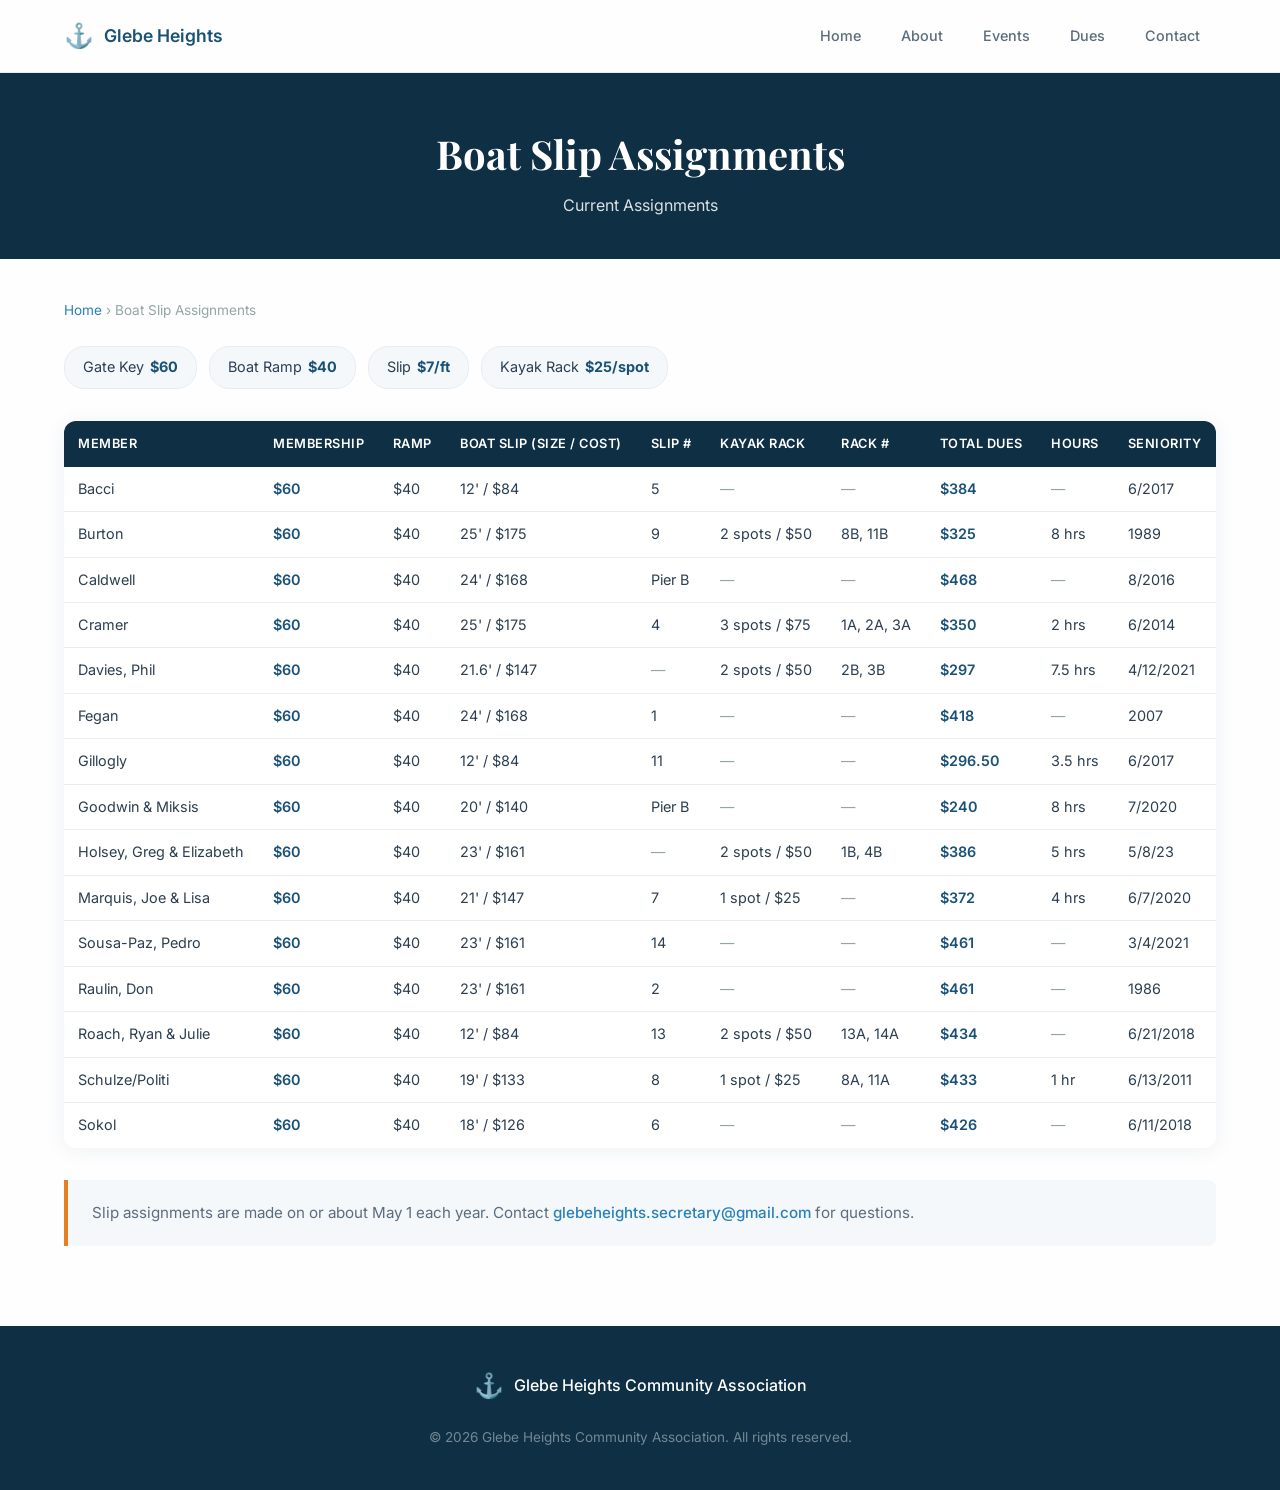
==== boatslips.html @ 1dc1dd08 "Add membership form, sign-in sheet, boat slips, work hours, and bylaws pages Co-authored-by: Cursor " ====
<!DOCTYPE html>
<html lang="en">
<head>
    <meta charset="UTF-8">
    <meta name="viewport" content="width=device-width, initial-scale=1.0">
    <title>Boat Slip Assignments | Glebe Heights Community Association</title>
    <link rel="preconnect" href="https://fonts.googleapis.com">
    <link rel="preconnect" href="https://fonts.gstatic.com" crossorigin>
    <link href="https://fonts.googleapis.com/css2?family=Playfair+Display:wght@600;700&family=Inter:wght@300;400;500;600&display=swap" rel="stylesheet">
    <link rel="stylesheet" href="styles.css">
    <style>
        body.boatslips-page {
            padding-top: 72px;
        }

        .page-hero {
            background: var(--primary-dark);
            color: white;
            text-align: center;
            padding: 48px 24px 40px;
        }

        .page-hero h1 {
            font-family: 'Playfair Display', serif;
            font-size: clamp(1.8rem, 4vw, 2.5rem);
            font-weight: 700;
            margin-bottom: 4px;
        }

        .page-hero p {
            font-size: 1rem;
            opacity: 0.85;
        }

        .breadcrumb {
            font-size: 0.85rem;
            color: var(--text-muted);
            margin-bottom: 24px;
        }

        .breadcrumb a {
            color: var(--primary-light);
            text-decoration: none;
        }

        .breadcrumb a:hover {
            color: var(--accent);
        }

        .page-body {
            max-width: 1200px;
            margin: 0 auto;
            padding: 40px 24px 80px;
        }

        .fee-reference {
            display: flex;
            flex-wrap: wrap;
            gap: 12px;
            margin-bottom: 32px;
        }

        .fee-badge {
            display: inline-flex;
            align-items: center;
            gap: 6px;
            background: var(--bg-alt);
            border: 1px solid var(--border);
            border-radius: 20px;
            padding: 8px 18px;
            font-size: 0.9rem;
            color: var(--text);
        }

        .fee-badge strong {
            color: var(--primary);
        }

        .table-wrapper {
            overflow-x: auto;
            -webkit-overflow-scrolling: touch;
            margin-bottom: 32px;
            border-radius: var(--radius);
            box-shadow: var(--shadow);
        }

        .slip-table {
            width: 100%;
            border-collapse: collapse;
            background: white;
            min-width: 900px;
        }

        .slip-table th {
            background: var(--primary-dark);
            color: white;
            font-weight: 600;
            font-size: 0.8rem;
            text-transform: uppercase;
            letter-spacing: 0.5px;
            padding: 12px 14px;
            text-align: left;
            white-space: nowrap;
            position: sticky;
            top: 0;
        }

        .slip-table td {
            padding: 10px 14px;
            border-bottom: 1px solid var(--border);
            color: var(--text);
            font-size: 0.9rem;
        }

        .slip-table tr:last-child td {
            border-bottom: none;
        }

        .slip-table tr:hover td {
            background: var(--bg-alt);
        }

        .slip-table td:nth-child(2),
        .slip-table td:nth-child(8) {
            font-weight: 600;
            color: var(--primary);
        }

        .slip-table td.text-muted {
            color: var(--text-muted);
        }

        .contact-note {
            background: var(--bg-alt);
            border-left: 4px solid var(--accent);
            border-radius: 0 var(--radius-sm) var(--radius-sm) 0;
            padding: 20px 24px;
            margin-top: 24px;
            color: var(--text-light);
            font-size: 0.95rem;
        }

        .contact-note a {
            color: var(--primary-light);
            text-decoration: none;
            font-weight: 500;
        }

        .contact-note a:hover {
            color: var(--accent);
        }

        @media (max-width: 768px) {
            .page-body {
                padding: 24px 16px 60px;
            }

            .fee-reference {
                flex-direction: column;
            }
        }

        @media print {
            body.boatslips-page {
                padding-top: 0;
            }

            .header, .footer, .breadcrumb {
                display: none !important;
            }

            .page-hero {
                background: none !important;
                color: var(--text) !important;
                padding: 10px 0;
            }

            .page-hero h1 {
                font-size: 1.6rem;
                color: var(--primary-dark);
            }

            .page-body {
                padding: 0;
            }

            .table-wrapper {
                box-shadow: none;
                overflow: visible;
            }

            .slip-table {
                min-width: auto;
                font-size: 0.75rem;
            }

            .slip-table th {
                background: var(--primary-dark) !important;
                color: white !important;
                -webkit-print-color-adjust: exact;
                print-color-adjust: exact;
                padding: 6px 8px;
                font-size: 0.7rem;
            }

            .slip-table td {
                padding: 5px 8px;
                font-size: 0.75rem;
            }
        }
    </style>
</head>
<body class="boatslips-page">
    <header class="header" id="header">
        <div class="container header-inner">
            <a href="index.html" class="logo">
                <span class="logo-icon">⚓</span>
                <span class="logo-text">Glebe Heights</span>
            </a>
            <nav class="nav" id="nav">
                <a href="index.html" class="nav-link">Home</a>
                <a href="index.html#about" class="nav-link">About</a>
                <a href="index.html#events" class="nav-link">Events</a>
                <a href="index.html#dues" class="nav-link">Dues</a>
                <a href="index.html#contact" class="nav-link">Contact</a>
            </nav>
            <button class="mobile-toggle" id="mobile-toggle" aria-label="Toggle navigation">
                <span></span>
                <span></span>
                <span></span>
            </button>
        </div>
    </header>

    <section class="page-hero">
        <h1>Boat Slip Assignments</h1>
        <p>Current Assignments</p>
    </section>

    <div class="page-body">
        <p class="breadcrumb"><a href="index.html">Home</a> &rsaquo; Boat Slip Assignments</p>

        <div class="fee-reference">
            <span class="fee-badge">Gate Key <strong>$60</strong></span>
            <span class="fee-badge">Boat Ramp <strong>$40</strong></span>
            <span class="fee-badge">Slip <strong>$7/ft</strong></span>
            <span class="fee-badge">Kayak Rack <strong>$25/spot</strong></span>
        </div>

        <div class="table-wrapper">
            <table class="slip-table">
                <thead>
                    <tr>
                        <th>Member</th>
                        <th>Membership</th>
                        <th>Ramp</th>
                        <th>Boat Slip (Size / Cost)</th>
                        <th>Slip #</th>
                        <th>Kayak Rack</th>
                        <th>Rack #</th>
                        <th>Total Dues</th>
                        <th>Hours</th>
                        <th>Seniority</th>
                    </tr>
                </thead>
                <tbody>
                    <tr>
                        <td>Bacci</td>
                        <td>$60</td>
                        <td>$40</td>
                        <td>12' / $84</td>
                        <td>5</td>
                        <td class="text-muted">&mdash;</td>
                        <td class="text-muted">&mdash;</td>
                        <td>$384</td>
                        <td class="text-muted">&mdash;</td>
                        <td>6/2017</td>
                    </tr>
                    <tr>
                        <td>Burton</td>
                        <td>$60</td>
                        <td>$40</td>
                        <td>25' / $175</td>
                        <td>9</td>
                        <td>2 spots / $50</td>
                        <td>8B, 11B</td>
                        <td>$325</td>
                        <td>8 hrs</td>
                        <td>1989</td>
                    </tr>
                    <tr>
                        <td>Caldwell</td>
                        <td>$60</td>
                        <td>$40</td>
                        <td>24' / $168</td>
                        <td>Pier B</td>
                        <td class="text-muted">&mdash;</td>
                        <td class="text-muted">&mdash;</td>
                        <td>$468</td>
                        <td class="text-muted">&mdash;</td>
                        <td>8/2016</td>
                    </tr>
                    <tr>
                        <td>Cramer</td>
                        <td>$60</td>
                        <td>$40</td>
                        <td>25' / $175</td>
                        <td>4</td>
                        <td>3 spots / $75</td>
                        <td>1A, 2A, 3A</td>
                        <td>$350</td>
                        <td>2 hrs</td>
                        <td>6/2014</td>
                    </tr>
                    <tr>
                        <td>Davies, Phil</td>
                        <td>$60</td>
                        <td>$40</td>
                        <td>21.6' / $147</td>
                        <td class="text-muted">&mdash;</td>
                        <td>2 spots / $50</td>
                        <td>2B, 3B</td>
                        <td>$297</td>
                        <td>7.5 hrs</td>
                        <td>4/12/2021</td>
                    </tr>
                    <tr>
                        <td>Fegan</td>
                        <td>$60</td>
                        <td>$40</td>
                        <td>24' / $168</td>
                        <td>1</td>
                        <td class="text-muted">&mdash;</td>
                        <td class="text-muted">&mdash;</td>
                        <td>$418</td>
                        <td class="text-muted">&mdash;</td>
                        <td>2007</td>
                    </tr>
                    <tr>
                        <td>Gillogly</td>
                        <td>$60</td>
                        <td>$40</td>
                        <td>12' / $84</td>
                        <td>11</td>
                        <td class="text-muted">&mdash;</td>
                        <td class="text-muted">&mdash;</td>
                        <td>$296.50</td>
                        <td>3.5 hrs</td>
                        <td>6/2017</td>
                    </tr>
                    <tr>
                        <td>Goodwin &amp; Miksis</td>
                        <td>$60</td>
                        <td>$40</td>
                        <td>20' / $140</td>
                        <td>Pier B</td>
                        <td class="text-muted">&mdash;</td>
                        <td class="text-muted">&mdash;</td>
                        <td>$240</td>
                        <td>8 hrs</td>
                        <td>7/2020</td>
                    </tr>
                    <tr>
                        <td>Holsey, Greg &amp; Elizabeth</td>
                        <td>$60</td>
                        <td>$40</td>
                        <td>23' / $161</td>
                        <td class="text-muted">&mdash;</td>
                        <td>2 spots / $50</td>
                        <td>1B, 4B</td>
                        <td>$386</td>
                        <td>5 hrs</td>
                        <td>5/8/23</td>
                    </tr>
                    <tr>
                        <td>Marquis, Joe &amp; Lisa</td>
                        <td>$60</td>
                        <td>$40</td>
                        <td>21' / $147</td>
                        <td>7</td>
                        <td>1 spot / $25</td>
                        <td class="text-muted">&mdash;</td>
                        <td>$372</td>
                        <td>4 hrs</td>
                        <td>6/7/2020</td>
                    </tr>
                    <tr>
                        <td>Sousa-Paz, Pedro</td>
                        <td>$60</td>
                        <td>$40</td>
                        <td>23' / $161</td>
                        <td>14</td>
                        <td class="text-muted">&mdash;</td>
                        <td class="text-muted">&mdash;</td>
                        <td>$461</td>
                        <td class="text-muted">&mdash;</td>
                        <td>3/4/2021</td>
                    </tr>
                    <tr>
                        <td>Raulin, Don</td>
                        <td>$60</td>
                        <td>$40</td>
                        <td>23' / $161</td>
                        <td>2</td>
                        <td class="text-muted">&mdash;</td>
                        <td class="text-muted">&mdash;</td>
                        <td>$461</td>
                        <td class="text-muted">&mdash;</td>
                        <td>1986</td>
                    </tr>
                    <tr>
                        <td>Roach, Ryan &amp; Julie</td>
                        <td>$60</td>
                        <td>$40</td>
                        <td>12' / $84</td>
                        <td>13</td>
                        <td>2 spots / $50</td>
                        <td>13A, 14A</td>
                        <td>$434</td>
                        <td class="text-muted">&mdash;</td>
                        <td>6/21/2018</td>
                    </tr>
                    <tr>
                        <td>Schulze/Politi</td>
                        <td>$60</td>
                        <td>$40</td>
                        <td>19' / $133</td>
                        <td>8</td>
                        <td>1 spot / $25</td>
                        <td>8A, 11A</td>
                        <td>$433</td>
                        <td>1 hr</td>
                        <td>6/13/2011</td>
                    </tr>
                    <tr>
                        <td>Sokol</td>
                        <td>$60</td>
                        <td>$40</td>
                        <td>18' / $126</td>
                        <td>6</td>
                        <td class="text-muted">&mdash;</td>
                        <td class="text-muted">&mdash;</td>
                        <td>$426</td>
                        <td class="text-muted">&mdash;</td>
                        <td>6/11/2018</td>
                    </tr>
                </tbody>
            </table>
        </div>

        <div class="contact-note">
            Slip assignments are made on or about May 1 each year. Contact <a href="mailto:glebeheights.secretary@gmail.com">glebeheights.secretary@gmail.com</a> for questions.
        </div>
    </div>

    <footer class="footer">
        <div class="container footer-inner">
            <div class="footer-brand">
                <span class="logo-icon">⚓</span>
                <span>Glebe Heights Community Association</span>
            </div>
            <p class="footer-copy">&copy; 2026 Glebe Heights Community Association. All rights reserved.</p>
        </div>
    </footer>

    <script>
        const toggle = document.getElementById('mobile-toggle');
        const nav = document.getElementById('nav');
        if (toggle && nav) {
            toggle.addEventListener('click', () => {
                toggle.classList.toggle('active');
                nav.classList.toggle('active');
            });
        }
    </script>
</body>
</html>
---- styles.css ----
:root {
    --primary: #1a5276;
    --primary-light: #2980b9;
    --primary-dark: #0e2f44;
    --accent: #e67e22;
    --accent-light: #f39c12;
    --bg: #fefefe;
    --bg-alt: #f4f8fb;
    --bg-dark: #0e2f44;
    --text: #2c3e50;
    --text-light: #5d6d7e;
    --text-muted: #95a5a6;
    --border: #e8edf2;
    --shadow: 0 2px 20px rgba(26, 82, 118, 0.08);
    --shadow-lg: 0 8px 40px rgba(26, 82, 118, 0.12);
    --radius: 12px;
    --radius-sm: 8px;
    --transition: 0.3s cubic-bezier(0.4, 0, 0.2, 1);
}

*, *::before, *::after {
    margin: 0;
    padding: 0;
    box-sizing: border-box;
}

html {
    scroll-behavior: smooth;
    scroll-padding-top: 80px;
}

body {
    font-family: 'Inter', -apple-system, BlinkMacSystemFont, sans-serif;
    color: var(--text);
    background: var(--bg);
    line-height: 1.7;
    -webkit-font-smoothing: antialiased;
}

.container {
    max-width: 1200px;
    margin: 0 auto;
    padding: 0 24px;
}

/* Header */
.header {
    position: fixed;
    top: 0;
    left: 0;
    right: 0;
    z-index: 1000;
    background: rgba(254, 254, 254, 0.95);
    backdrop-filter: blur(10px);
    border-bottom: 1px solid var(--border);
    transition: var(--transition);
}

.header.scrolled {
    box-shadow: var(--shadow);
}

.header-inner {
    display: flex;
    align-items: center;
    justify-content: space-between;
    height: 72px;
}

.logo {
    display: flex;
    align-items: center;
    gap: 10px;
    text-decoration: none;
    color: var(--primary);
    font-weight: 600;
    font-size: 1.1rem;
}

.logo-icon {
    font-size: 1.5rem;
}

.nav {
    display: flex;
    gap: 8px;
}

.nav-link {
    text-decoration: none;
    color: var(--text-light);
    font-size: 0.9rem;
    font-weight: 500;
    padding: 8px 16px;
    border-radius: var(--radius-sm);
    transition: var(--transition);
}

.nav-link:hover {
    color: var(--primary);
    background: var(--bg-alt);
}

.nav-divider {
    width: 1px;
    height: 20px;
    background: var(--border);
    margin: 0 4px;
}

.mobile-toggle {
    display: none;
    flex-direction: column;
    gap: 5px;
    background: none;
    border: none;
    cursor: pointer;
    padding: 8px;
}

.mobile-toggle span {
    width: 24px;
    height: 2px;
    background: var(--text);
    border-radius: 2px;
    transition: var(--transition);
}

/* Hero */
.hero {
    position: relative;
    height: 100vh;
    max-height: 900px;
    display: flex;
    align-items: center;
    justify-content: center;
    background: var(--primary-dark);
    overflow: hidden;
}

.hero-bg {
    position: absolute;
    inset: 0;
    overflow: hidden;
}

.hero-bg img {
    width: 100%;
    height: 100%;
    object-fit: cover;
    display: block;
}

.hero-overlay {
    position: absolute;
    inset: 0;
    background: rgba(14, 47, 68, 0.65);
}

.hero-content {
    position: relative;
    text-align: center;
    color: white;
    padding: 120px 24px 80px;
}

.hero-title {
    font-family: 'Playfair Display', serif;
    font-size: clamp(2.5rem, 6vw, 4.5rem);
    font-weight: 700;
    line-height: 1.15;
    margin-bottom: 20px;
    text-shadow: 0 2px 20px rgba(0, 0, 0, 0.2);
}

.hero-subtitle {
    font-size: clamp(1.1rem, 2.5vw, 1.4rem);
    font-weight: 300;
    opacity: 0.9;
    margin-bottom: 40px;
    letter-spacing: 0.5px;
}

.hero-cta {
    display: flex;
    gap: 16px;
    justify-content: center;
    flex-wrap: wrap;
}

.hero-wave {
    position: absolute;
    bottom: -1px;
    left: 0;
    right: 0;
    line-height: 0;
}

.hero-wave svg {
    width: 100%;
    height: 80px;
}

/* Buttons */
.btn {
    display: inline-flex;
    align-items: center;
    gap: 8px;
    padding: 14px 28px;
    border-radius: var(--radius);
    text-decoration: none;
    font-weight: 500;
    font-size: 0.95rem;
    transition: var(--transition);
    border: 2px solid transparent;
}

.btn-primary {
    background: var(--accent);
    color: white;
    border-color: var(--accent);
}

.btn-primary:hover {
    background: var(--accent-light);
    border-color: var(--accent-light);
    transform: translateY(-2px);
    box-shadow: 0 4px 20px rgba(230, 126, 34, 0.3);
}

.btn-secondary {
    background: transparent;
    color: white;
    border-color: rgba(255, 255, 255, 0.5);
}

.btn-secondary:hover {
    background: rgba(255, 255, 255, 0.1);
    border-color: white;
    transform: translateY(-2px);
}

.btn-outline {
    background: transparent;
    color: var(--primary);
    border-color: var(--primary);
}

.btn-outline:hover {
    background: var(--primary);
    color: white;
    transform: translateY(-2px);
}

.btn-facebook {
    background: #1877f2;
    color: white;
    border-color: #1877f2;
}

.btn-facebook:hover {
    background: #166fe5;
    transform: translateY(-2px);
    box-shadow: 0 4px 20px rgba(24, 119, 242, 0.3);
}

/* Sections */
.section {
    padding: 100px 0;
}

.section:nth-child(even) {
    background: var(--bg-alt);
}

.section-title {
    font-family: 'Playfair Display', serif;
    font-size: clamp(2rem, 4vw, 2.8rem);
    font-weight: 700;
    color: var(--primary-dark);
    text-align: center;
    margin-bottom: 12px;
}

.section-subtitle {
    text-align: center;
    color: var(--text-light);
    font-size: 1.1rem;
    max-width: 600px;
    margin: 0 auto 60px;
}

/* About */
.about-grid {
    display: grid;
    grid-template-columns: 1fr 1fr;
    gap: 60px;
    align-items: start;
}

.about-text .lead {
    font-size: 1.2rem;
    font-weight: 500;
    color: var(--primary);
    margin-bottom: 20px;
    line-height: 1.6;
}

.about-text p {
    margin-bottom: 16px;
    color: var(--text-light);
}

.about-highlights {
    display: grid;
    grid-template-columns: 1fr 1fr;
    gap: 20px;
}

.highlight-card {
    background: white;
    padding: 24px;
    border-radius: var(--radius);
    box-shadow: var(--shadow);
    text-align: center;
    transition: var(--transition);
}

.highlight-card:hover {
    transform: translateY(-4px);
    box-shadow: var(--shadow-lg);
}

.highlight-icon {
    font-size: 2rem;
    display: block;
    margin-bottom: 12px;
}

.highlight-card h3 {
    font-size: 0.95rem;
    font-weight: 600;
    color: var(--primary);
    margin-bottom: 4px;
}

.highlight-card p {
    font-size: 0.85rem;
    color: var(--text-muted);
}

/* Amenities */
.amenities-grid {
    display: grid;
    grid-template-columns: repeat(auto-fit, minmax(260px, 1fr));
    gap: 30px;
}

.amenity-card {
    background: white;
    padding: 36px 28px;
    border-radius: var(--radius);
    box-shadow: var(--shadow);
    transition: var(--transition);
    border: 1px solid var(--border);
}

.amenity-card:hover {
    transform: translateY(-4px);
    box-shadow: var(--shadow-lg);
    border-color: var(--primary-light);
}

.amenity-icon {
    font-size: 2.5rem;
    margin-bottom: 16px;
}

.amenity-card h3 {
    font-size: 1.2rem;
    font-weight: 600;
    color: var(--primary);
    margin-bottom: 12px;
}

.amenity-card p {
    color: var(--text-light);
    font-size: 0.95rem;
    line-height: 1.7;
}

/* Events */
.events-grid {
    display: grid;
    grid-template-columns: repeat(auto-fit, minmax(300px, 1fr));
    gap: 30px;
    margin-bottom: 50px;
}

.event-card {
    background: white;
    padding: 32px;
    border-radius: var(--radius);
    box-shadow: var(--shadow);
    border-left: 4px solid var(--primary);
    transition: var(--transition);
}

.event-card:hover {
    transform: translateY(-2px);
    box-shadow: var(--shadow-lg);
}

.event-recurring { border-left-color: var(--primary); }
.event-seasonal { border-left-color: var(--accent); }
.event-special { border-left-color: #27ae60; }

.event-badge {
    display: inline-block;
    padding: 4px 12px;
    border-radius: 20px;
    font-size: 0.75rem;
    font-weight: 600;
    text-transform: uppercase;
    letter-spacing: 0.5px;
    margin-bottom: 12px;
}

.event-recurring .event-badge {
    background: rgba(26, 82, 118, 0.1);
    color: var(--primary);
}

.event-seasonal .event-badge {
    background: rgba(230, 126, 34, 0.1);
    color: var(--accent);
}

.event-special .event-badge {
    background: rgba(39, 174, 96, 0.1);
    color: #27ae60;
}

.event-card h3 {
    font-size: 1.3rem;
    font-weight: 600;
    color: var(--primary-dark);
    margin-bottom: 8px;
}

.event-date {
    font-weight: 600;
    color: var(--text);
    margin-bottom: 4px;
}

.event-location {
    color: var(--text-muted);
    font-size: 0.9rem;
    margin-bottom: 12px;
}

.event-card p:last-child {
    color: var(--text-light);
    font-size: 0.95rem;
}

.events-cta {
    text-align: center;
}

.events-cta p {
    color: var(--text-light);
    margin-bottom: 16px;
}

/* Reservations */
.reservations-content {
    display: grid;
    grid-template-columns: 1.2fr 1fr;
    gap: 50px;
    align-items: start;
}

.reservation-info h3,
.reservation-rules h3 {
    font-size: 1.3rem;
    font-weight: 600;
    color: var(--primary-dark);
    margin-bottom: 16px;
}

.reservation-info p {
    color: var(--text-light);
    margin-bottom: 20px;
}

.reservation-list {
    list-style: none;
    margin-bottom: 30px;
}

.reservation-list li {
    position: relative;
    padding-left: 28px;
    margin-bottom: 12px;
    color: var(--text-light);
}

.reservation-list li::before {
    content: '✓';
    position: absolute;
    left: 0;
    color: #27ae60;
    font-weight: 700;
}

.rules-card {
    background: white;
    padding: 28px;
    border-radius: var(--radius);
    box-shadow: var(--shadow);
    border: 1px solid var(--border);
}

.rules-card ul {
    list-style: none;
}

.rules-card li {
    position: relative;
    padding-left: 28px;
    margin-bottom: 14px;
    color: var(--text-light);
    font-size: 0.95rem;
}

.rules-card li::before {
    content: '•';
    position: absolute;
    left: 8px;
    color: var(--accent);
    font-weight: 700;
    font-size: 1.2rem;
}

/* Updates */
.updates-grid {
    display: grid;
    grid-template-columns: repeat(auto-fit, minmax(300px, 1fr));
    gap: 30px;
    margin-bottom: 50px;
}

.update-card {
    background: white;
    padding: 32px;
    border-radius: var(--radius);
    box-shadow: var(--shadow);
    border: 1px solid var(--border);
    transition: var(--transition);
}

.update-card:hover {
    box-shadow: var(--shadow-lg);
}

.update-date {
    font-size: 0.8rem;
    font-weight: 600;
    text-transform: uppercase;
    letter-spacing: 1px;
    color: var(--accent);
    margin-bottom: 10px;
}

.update-card h3 {
    font-size: 1.15rem;
    font-weight: 600;
    color: var(--primary-dark);
    margin-bottom: 12px;
}

.update-card p {
    color: var(--text-light);
    font-size: 0.95rem;
}

.updates-cta {
    text-align: center;
}

.updates-cta p {
    color: var(--text-light);
    margin-bottom: 16px;
}

/* Contact */
.contact-grid {
    display: grid;
    grid-template-columns: repeat(auto-fit, minmax(240px, 1fr));
    gap: 24px;
}

.contact-card {
    background: white;
    padding: 32px;
    border-radius: var(--radius);
    box-shadow: var(--shadow);
    text-align: center;
    transition: var(--transition);
    border: 1px solid var(--border);
}

.contact-card:hover {
    transform: translateY(-2px);
    box-shadow: var(--shadow-lg);
}

.contact-card h3 {
    font-size: 1.1rem;
    margin-bottom: 12px;
    color: var(--primary-dark);
}

.contact-card p {
    color: var(--text-light);
}

.contact-card a {
    color: var(--primary-light);
    text-decoration: none;
    font-weight: 500;
    word-break: break-all;
}

.contact-card a:hover {
    color: var(--accent);
}

/* Footer */
.footer {
    background: var(--bg-dark);
    color: rgba(255, 255, 255, 0.7);
    padding: 40px 0;
}

.footer-inner {
    display: flex;
    flex-direction: column;
    align-items: center;
    gap: 20px;
    text-align: center;
}

.footer-brand {
    display: flex;
    align-items: center;
    gap: 10px;
    color: white;
    font-weight: 500;
}

.footer-links a {
    color: rgba(255, 255, 255, 0.7);
    transition: var(--transition);
}

.footer-links a:hover {
    color: white;
}

.footer-copy {
    font-size: 0.85rem;
    opacity: 0.6;
}

/* Reservation Calendar */
.calendar-container {
    max-width: 700px;
    margin: 0 auto 50px;
    background: white;
    border-radius: var(--radius);
    box-shadow: var(--shadow-lg);
    padding: 30px;
    border: 1px solid var(--border);
}

.calendar-header {
    display: flex;
    align-items: center;
    justify-content: space-between;
    margin-bottom: 24px;
}

.calendar-month {
    font-family: 'Playfair Display', serif;
    font-size: 1.4rem;
    font-weight: 600;
    color: var(--primary-dark);
}

.calendar-nav {
    background: var(--bg-alt);
    border: 1px solid var(--border);
    border-radius: var(--radius-sm);
    width: 40px;
    height: 40px;
    display: flex;
    align-items: center;
    justify-content: center;
    cursor: pointer;
    font-size: 1.2rem;
    color: var(--primary);
    transition: var(--transition);
}

.calendar-nav:hover {
    background: var(--primary);
    color: white;
    border-color: var(--primary);
}

.calendar-grid {
    display: grid;
    grid-template-columns: repeat(7, 1fr);
    gap: 2px;
    margin-bottom: 2px;
}

.cal-day-header {
    text-align: center;
    font-size: 0.75rem;
    font-weight: 600;
    text-transform: uppercase;
    letter-spacing: 0.5px;
    color: var(--text-muted);
    padding: 8px 0;
}

#cal-days {
    display: grid;
    grid-template-columns: repeat(7, 1fr);
    gap: 4px;
}

.cal-day {
    aspect-ratio: 1;
    display: flex;
    flex-direction: column;
    align-items: center;
    justify-content: center;
    border-radius: var(--radius-sm);
    font-size: 0.9rem;
    position: relative;
    padding: 4px;
}

.cal-empty {
    background: none;
}

.cal-day-num {
    font-weight: 500;
    color: var(--text);
}

.cal-today {
    background: var(--bg-alt);
    border: 2px solid var(--primary-light);
}

.cal-today .cal-day-num {
    font-weight: 700;
    color: var(--primary);
}

.cal-reserved {
    background: var(--accent);
    border-radius: var(--radius-sm);
}

.cal-reserved .cal-day-num {
    color: white;
    font-weight: 700;
}

.cal-reservation-name {
    font-size: 0.55rem;
    color: white;
    text-align: center;
    line-height: 1.2;
    max-width: 100%;
    overflow: hidden;
    text-overflow: ellipsis;
    white-space: nowrap;
}

@media (max-width: 480px) {
    .calendar-container {
        padding: 16px;
    }

    .cal-day {
        aspect-ratio: auto;
        min-height: 44px;
    }

    .cal-reservation-name {
        font-size: 0.5rem;
    }
}

/* Photo Collage Grid */
.collage-grid {
    display: grid;
    grid-template-columns: repeat(4, 1fr);
    grid-auto-rows: 220px;
    gap: 8px;
}

.collage-grid-img {
    width: 100%;
    height: 100%;
    object-fit: cover;
    display: block;
    border-radius: var(--radius-sm);
    transition: var(--transition);
    cursor: pointer;
}

.collage-grid-img:hover {
    transform: scale(1.03);
    box-shadow: var(--shadow-lg);
    z-index: 1;
    position: relative;
}

.collage-grid-img:nth-child(1) { grid-column: span 2; }
.collage-grid-img:nth-child(10) { grid-column: span 2; }
.collage-grid-img:nth-child(11) { grid-column: span 2; }

/* Dues */
.dues-content {
    display: grid;
    grid-template-columns: 1.3fr 1fr;
    gap: 50px;
    align-items: center;
}

.dues-info h3 {
    font-size: 1.3rem;
    font-weight: 600;
    color: var(--primary-dark);
    margin-bottom: 16px;
}

.dues-info p {
    color: var(--text-light);
    margin-bottom: 16px;
    line-height: 1.7;
}

.dues-email {
    background: var(--bg-alt);
    border: 1px solid var(--border);
    border-radius: var(--radius-sm);
    padding: 16px 20px;
    margin: 20px 0;
    font-size: 1rem;
}

.dues-email strong {
    color: var(--text);
    display: block;
    margin-bottom: 4px;
    font-size: 0.85rem;
    text-transform: uppercase;
    letter-spacing: 0.5px;
}

.dues-email a {
    color: var(--primary-light);
    text-decoration: none;
    font-weight: 500;
    font-size: 1.05rem;
    word-break: break-all;
}

.dues-email a:hover {
    color: var(--accent);
}

.dues-note {
    font-size: 0.9rem;
    color: var(--text-muted);
    font-style: italic;
}

.dues-qr {
    display: flex;
    justify-content: center;
}

.qr-card {
    background: white;
    border-radius: var(--radius);
    box-shadow: var(--shadow-lg);
    padding: 30px;
    text-align: center;
    border: 1px solid var(--border);
    max-width: 320px;
}

.qr-label {
    font-weight: 600;
    color: var(--primary);
    margin-bottom: 16px;
    font-size: 1rem;
}

.qr-image {
    width: 100%;
    max-width: 260px;
    border-radius: var(--radius-sm);
    margin-bottom: 12px;
}

.qr-name {
    font-weight: 500;
    color: var(--text-light);
    font-size: 0.9rem;
}

/* Responsive */
@media (max-width: 968px) {
    .about-grid {
        grid-template-columns: 1fr;
        gap: 40px;
    }

    .reservations-content {
        grid-template-columns: 1fr;
    }

    .dues-content {
        grid-template-columns: 1fr;
        gap: 40px;
    }

    .collage-grid {
        grid-template-columns: repeat(3, 1fr);
        grid-auto-rows: 200px;
    }

    .collage-grid-img:nth-child(1) { grid-column: span 2; }
    .collage-grid-img:nth-child(10) { grid-column: span 1; }
    .collage-grid-img:nth-child(11) { grid-column: span 2; }
}

@media (max-width: 768px) {
    .nav {
        position: fixed;
        top: 72px;
        left: 0;
        right: 0;
        background: white;
        flex-direction: column;
        padding: 20px;
        box-shadow: var(--shadow-lg);
        transform: translateY(-100%);
        opacity: 0;
        pointer-events: none;
        transition: var(--transition);
    }

    .nav.active {
        transform: translateY(0);
        opacity: 1;
        pointer-events: all;
    }

    .nav-link {
        padding: 12px 16px;
        font-size: 1rem;
    }

    .mobile-toggle {
        display: flex;
    }

    .mobile-toggle.active span:nth-child(1) {
        transform: rotate(45deg) translate(5px, 5px);
    }

    .mobile-toggle.active span:nth-child(2) {
        opacity: 0;
    }

    .mobile-toggle.active span:nth-child(3) {
        transform: rotate(-45deg) translate(5px, -5px);
    }

    .hero-content {
        padding: 100px 24px 60px;
    }

    .section {
        padding: 70px 0;
    }

    .about-highlights {
        grid-template-columns: 1fr 1fr;
    }

    .events-grid {
        grid-template-columns: 1fr;
    }
}

@media (max-width: 480px) {
    .about-highlights {
        grid-template-columns: 1fr;
    }

    .hero-cta {
        flex-direction: column;
        align-items: center;
    }

    .collage-grid {
        grid-template-columns: repeat(2, 1fr);
        grid-auto-rows: 180px;
    }

    .collage-grid-img:nth-child(1) { grid-column: span 2; }
    .collage-grid-img:nth-child(10) { grid-column: span 2; }
    .collage-grid-img:nth-child(11) { grid-column: span 2; }
}
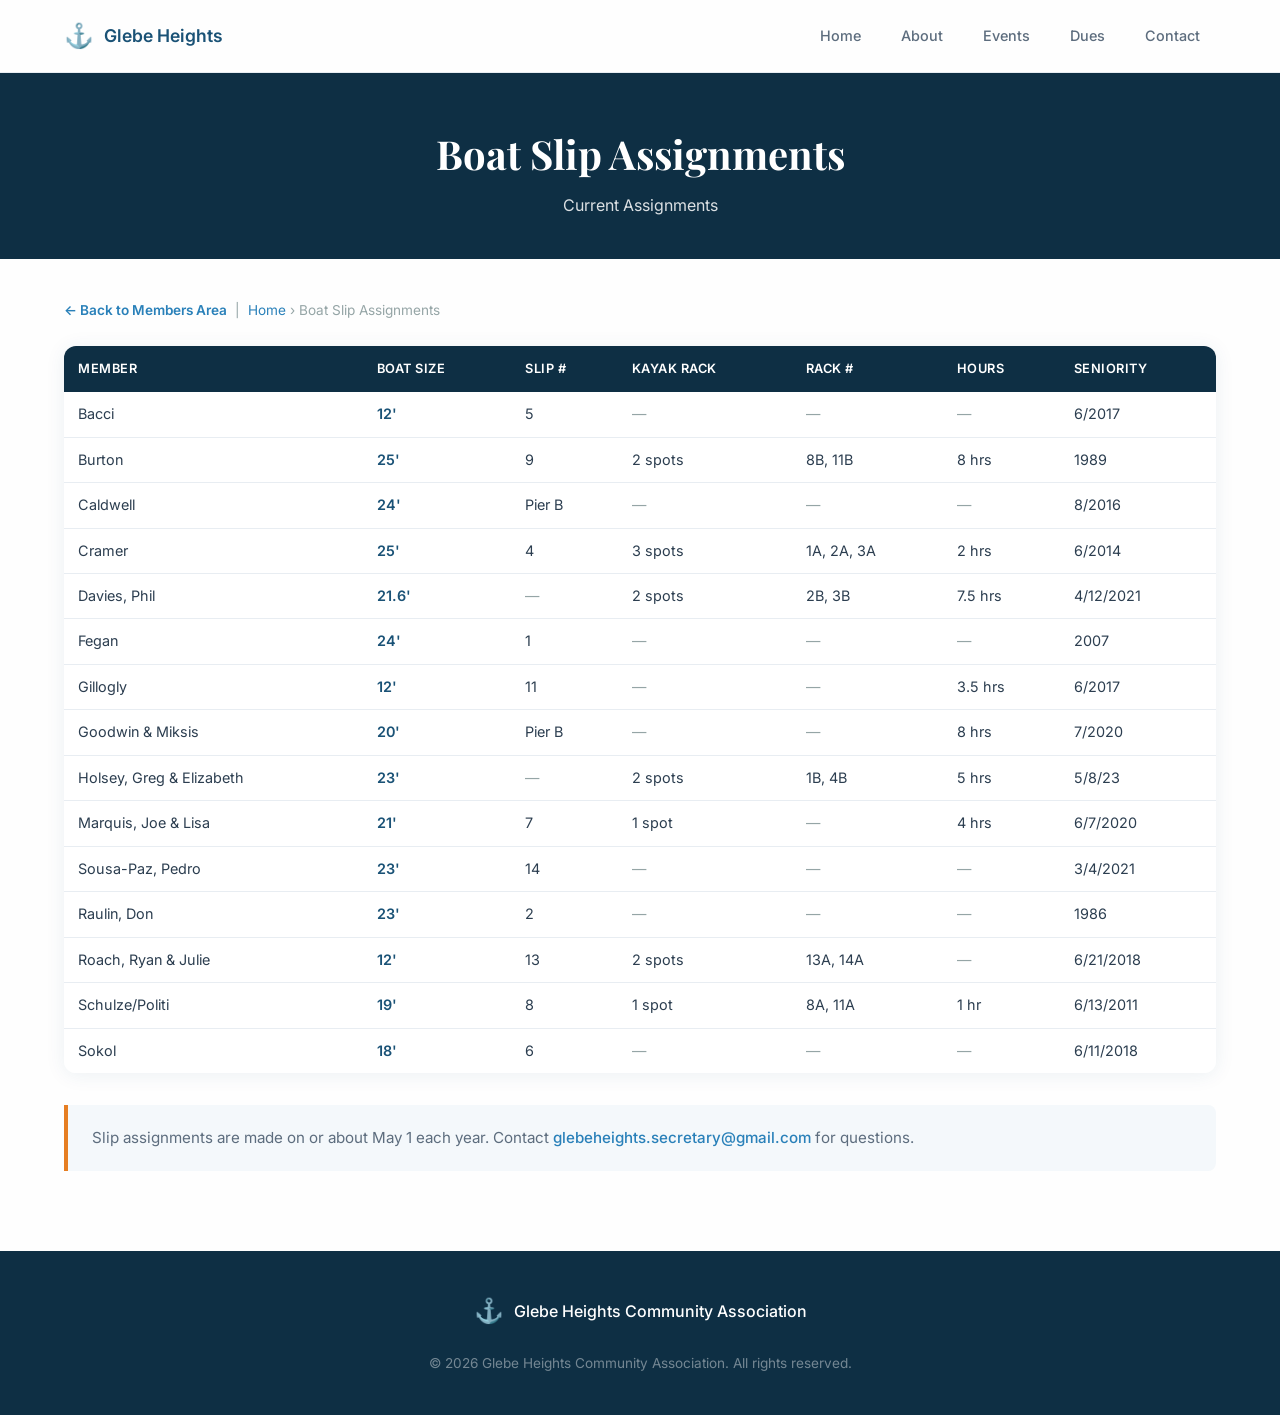
==== commit 47b30b1c: "Add admin mode, interactive features, and navigation to members pages - Admin editing mode for secre" ====
--- a/boatslips.html
+++ b/boatslips.html
@@ -88,7 +88,7 @@
             width: 100%;
             border-collapse: collapse;
             background: white;
-            min-width: 900px;
+            min-width: 600px;
         }
 
         .slip-table th {
@@ -120,10 +120,21 @@
             background: var(--bg-alt);
         }
 
-        .slip-table td:nth-child(2),
-        .slip-table td:nth-child(8) {
+        .slip-table td:nth-child(2) {
             font-weight: 600;
             color: var(--primary);
+        }
+
+        .back-members {
+            display: inline-flex;
+            align-items: center;
+            gap: 4px;
+            font-weight: 600;
+            color: var(--primary);
+        }
+
+        .back-members:hover {
+            color: var(--accent);
         }
 
         .slip-table td.text-muted {
@@ -238,27 +249,17 @@
     </section>
 
     <div class="page-body">
-        <p class="breadcrumb"><a href="index.html">Home</a> &rsaquo; Boat Slip Assignments</p>
-
-        <div class="fee-reference">
-            <span class="fee-badge">Gate Key <strong>$60</strong></span>
-            <span class="fee-badge">Boat Ramp <strong>$40</strong></span>
-            <span class="fee-badge">Slip <strong>$7/ft</strong></span>
-            <span class="fee-badge">Kayak Rack <strong>$25/spot</strong></span>
-        </div>
+        <p class="breadcrumb"><a href="members.html" class="back-members">&larr; Back to Members Area</a> &nbsp;|&nbsp; <a href="index.html">Home</a> &rsaquo; Boat Slip Assignments</p>
 
         <div class="table-wrapper">
             <table class="slip-table">
                 <thead>
                     <tr>
                         <th>Member</th>
-                        <th>Membership</th>
-                        <th>Ramp</th>
-                        <th>Boat Slip (Size / Cost)</th>
+                        <th>Boat Size</th>
                         <th>Slip #</th>
                         <th>Kayak Rack</th>
                         <th>Rack #</th>
-                        <th>Total Dues</th>
                         <th>Hours</th>
                         <th>Seniority</th>
                     </tr>
@@ -266,181 +267,136 @@
                 <tbody>
                     <tr>
                         <td>Bacci</td>
-                        <td>$60</td>
-                        <td>$40</td>
-                        <td>12' / $84</td>
+                        <td>12'</td>
                         <td>5</td>
                         <td class="text-muted">&mdash;</td>
                         <td class="text-muted">&mdash;</td>
-                        <td>$384</td>
                         <td class="text-muted">&mdash;</td>
                         <td>6/2017</td>
                     </tr>
                     <tr>
                         <td>Burton</td>
-                        <td>$60</td>
-                        <td>$40</td>
-                        <td>25' / $175</td>
+                        <td>25'</td>
                         <td>9</td>
-                        <td>2 spots / $50</td>
+                        <td>2 spots</td>
                         <td>8B, 11B</td>
-                        <td>$325</td>
                         <td>8 hrs</td>
                         <td>1989</td>
                     </tr>
                     <tr>
                         <td>Caldwell</td>
-                        <td>$60</td>
-                        <td>$40</td>
-                        <td>24' / $168</td>
+                        <td>24'</td>
                         <td>Pier B</td>
                         <td class="text-muted">&mdash;</td>
                         <td class="text-muted">&mdash;</td>
-                        <td>$468</td>
                         <td class="text-muted">&mdash;</td>
                         <td>8/2016</td>
                     </tr>
                     <tr>
                         <td>Cramer</td>
-                        <td>$60</td>
-                        <td>$40</td>
-                        <td>25' / $175</td>
+                        <td>25'</td>
                         <td>4</td>
-                        <td>3 spots / $75</td>
+                        <td>3 spots</td>
                         <td>1A, 2A, 3A</td>
-                        <td>$350</td>
                         <td>2 hrs</td>
                         <td>6/2014</td>
                     </tr>
                     <tr>
                         <td>Davies, Phil</td>
-                        <td>$60</td>
-                        <td>$40</td>
-                        <td>21.6' / $147</td>
-                        <td class="text-muted">&mdash;</td>
-                        <td>2 spots / $50</td>
+                        <td>21.6'</td>
+                        <td class="text-muted">&mdash;</td>
+                        <td>2 spots</td>
                         <td>2B, 3B</td>
-                        <td>$297</td>
                         <td>7.5 hrs</td>
                         <td>4/12/2021</td>
                     </tr>
                     <tr>
                         <td>Fegan</td>
-                        <td>$60</td>
-                        <td>$40</td>
-                        <td>24' / $168</td>
+                        <td>24'</td>
                         <td>1</td>
                         <td class="text-muted">&mdash;</td>
                         <td class="text-muted">&mdash;</td>
-                        <td>$418</td>
                         <td class="text-muted">&mdash;</td>
                         <td>2007</td>
                     </tr>
                     <tr>
                         <td>Gillogly</td>
-                        <td>$60</td>
-                        <td>$40</td>
-                        <td>12' / $84</td>
+                        <td>12'</td>
                         <td>11</td>
                         <td class="text-muted">&mdash;</td>
                         <td class="text-muted">&mdash;</td>
-                        <td>$296.50</td>
                         <td>3.5 hrs</td>
                         <td>6/2017</td>
                     </tr>
                     <tr>
                         <td>Goodwin &amp; Miksis</td>
-                        <td>$60</td>
-                        <td>$40</td>
-                        <td>20' / $140</td>
+                        <td>20'</td>
                         <td>Pier B</td>
                         <td class="text-muted">&mdash;</td>
                         <td class="text-muted">&mdash;</td>
-                        <td>$240</td>
                         <td>8 hrs</td>
                         <td>7/2020</td>
                     </tr>
                     <tr>
                         <td>Holsey, Greg &amp; Elizabeth</td>
-                        <td>$60</td>
-                        <td>$40</td>
-                        <td>23' / $161</td>
-                        <td class="text-muted">&mdash;</td>
-                        <td>2 spots / $50</td>
+                        <td>23'</td>
+                        <td class="text-muted">&mdash;</td>
+                        <td>2 spots</td>
                         <td>1B, 4B</td>
-                        <td>$386</td>
                         <td>5 hrs</td>
                         <td>5/8/23</td>
                     </tr>
                     <tr>
                         <td>Marquis, Joe &amp; Lisa</td>
-                        <td>$60</td>
-                        <td>$40</td>
-                        <td>21' / $147</td>
+                        <td>21'</td>
                         <td>7</td>
-                        <td>1 spot / $25</td>
-                        <td class="text-muted">&mdash;</td>
-                        <td>$372</td>
+                        <td>1 spot</td>
+                        <td class="text-muted">&mdash;</td>
                         <td>4 hrs</td>
                         <td>6/7/2020</td>
                     </tr>
                     <tr>
                         <td>Sousa-Paz, Pedro</td>
-                        <td>$60</td>
-                        <td>$40</td>
-                        <td>23' / $161</td>
+                        <td>23'</td>
                         <td>14</td>
                         <td class="text-muted">&mdash;</td>
                         <td class="text-muted">&mdash;</td>
-                        <td>$461</td>
                         <td class="text-muted">&mdash;</td>
                         <td>3/4/2021</td>
                     </tr>
                     <tr>
                         <td>Raulin, Don</td>
-                        <td>$60</td>
-                        <td>$40</td>
-                        <td>23' / $161</td>
+                        <td>23'</td>
                         <td>2</td>
                         <td class="text-muted">&mdash;</td>
                         <td class="text-muted">&mdash;</td>
-                        <td>$461</td>
                         <td class="text-muted">&mdash;</td>
                         <td>1986</td>
                     </tr>
                     <tr>
                         <td>Roach, Ryan &amp; Julie</td>
-                        <td>$60</td>
-                        <td>$40</td>
-                        <td>12' / $84</td>
+                        <td>12'</td>
                         <td>13</td>
-                        <td>2 spots / $50</td>
+                        <td>2 spots</td>
                         <td>13A, 14A</td>
-                        <td>$434</td>
                         <td class="text-muted">&mdash;</td>
                         <td>6/21/2018</td>
                     </tr>
                     <tr>
                         <td>Schulze/Politi</td>
-                        <td>$60</td>
-                        <td>$40</td>
-                        <td>19' / $133</td>
+                        <td>19'</td>
                         <td>8</td>
-                        <td>1 spot / $25</td>
+                        <td>1 spot</td>
                         <td>8A, 11A</td>
-                        <td>$433</td>
                         <td>1 hr</td>
                         <td>6/13/2011</td>
                     </tr>
                     <tr>
                         <td>Sokol</td>
-                        <td>$60</td>
-                        <td>$40</td>
-                        <td>18' / $126</td>
+                        <td>18'</td>
                         <td>6</td>
                         <td class="text-muted">&mdash;</td>
                         <td class="text-muted">&mdash;</td>
-                        <td>$426</td>
                         <td class="text-muted">&mdash;</td>
                         <td>6/11/2018</td>
                     </tr>
--- a/styles.css
+++ b/styles.css
@@ -586,6 +586,19 @@
     font-size: 0.95rem;
 }
 
+.update-card p + p {
+    margin-top: 8px;
+}
+
+.update-urgent {
+    border-left: 4px solid #e74c3c;
+    background: #fef9f8;
+}
+
+.update-urgent .update-date {
+    color: #e74c3c;
+}
+
 .updates-cta {
     text-align: center;
 }
@@ -796,6 +809,77 @@
     white-space: nowrap;
 }
 
+.cal-meeting {
+    background: #0891b2;
+    border-radius: var(--radius-sm);
+}
+
+.cal-meeting .cal-day-num {
+    color: white;
+    font-weight: 700;
+}
+
+.cal-meeting-name {
+    font-size: 0.55rem;
+    color: white;
+    text-align: center;
+    line-height: 1.2;
+    max-width: 100%;
+    overflow: hidden;
+    text-overflow: ellipsis;
+    white-space: nowrap;
+}
+
+.cal-event {
+    background: #27ae60;
+    border-radius: var(--radius-sm);
+}
+
+.cal-event .cal-day-num {
+    color: white;
+    font-weight: 700;
+}
+
+.cal-event-name {
+    font-size: 0.55rem;
+    color: white;
+    text-align: center;
+    line-height: 1.2;
+    max-width: 100%;
+    overflow: hidden;
+    text-overflow: ellipsis;
+    white-space: nowrap;
+}
+
+.calendar-legend {
+    display: flex;
+    gap: 20px;
+    justify-content: center;
+    margin-top: 20px;
+    padding-top: 16px;
+    border-top: 1px solid var(--border);
+}
+
+.legend-item {
+    display: flex;
+    align-items: center;
+    gap: 6px;
+    font-size: 0.8rem;
+    color: var(--text-light);
+    font-weight: 500;
+}
+
+.legend-dot {
+    width: 12px;
+    height: 12px;
+    border-radius: 3px;
+    display: inline-block;
+}
+
+.legend-dot-reservation { background: var(--accent); }
+.legend-dot-meeting { background: #0891b2; }
+.legend-dot-event { background: #27ae60; }
+
 @media (max-width: 480px) {
     .calendar-container {
         padding: 16px;
@@ -809,6 +893,174 @@
     .cal-reservation-name {
         font-size: 0.5rem;
     }
+}
+
+/* Reservation Form */
+.reservation-form-container {
+    max-width: 700px;
+    margin: 0 auto 50px;
+    background: white;
+    border-radius: var(--radius);
+    box-shadow: var(--shadow-lg);
+    padding: 36px;
+    border: 1px solid var(--border);
+}
+
+.reservation-form-title {
+    font-family: 'Playfair Display', serif;
+    font-size: 1.5rem;
+    font-weight: 600;
+    color: var(--primary-dark);
+    margin-bottom: 8px;
+    text-align: center;
+}
+
+.reservation-form-subtitle {
+    text-align: center;
+    color: var(--text-light);
+    font-size: 0.95rem;
+    margin-bottom: 28px;
+}
+
+.reservation-form .form-row {
+    display: grid;
+    grid-template-columns: 1fr 1fr;
+    gap: 20px;
+}
+
+.reservation-form .form-group {
+    margin-bottom: 20px;
+}
+
+.reservation-form label {
+    display: block;
+    font-size: 0.85rem;
+    font-weight: 600;
+    color: var(--text);
+    margin-bottom: 6px;
+    letter-spacing: 0.3px;
+}
+
+.reservation-form label .required {
+    color: #e74c3c;
+}
+
+.reservation-form input,
+.reservation-form textarea {
+    width: 100%;
+    padding: 12px 16px;
+    border: 1px solid var(--border);
+    border-radius: var(--radius-sm);
+    font-family: inherit;
+    font-size: 0.95rem;
+    color: var(--text);
+    background: var(--bg);
+    transition: var(--transition);
+}
+
+.reservation-form input:focus,
+.reservation-form textarea:focus {
+    outline: none;
+    border-color: var(--primary-light);
+    box-shadow: 0 0 0 3px rgba(41, 128, 185, 0.12);
+}
+
+.reservation-form input.invalid,
+.reservation-form textarea.invalid {
+    border-color: #e74c3c;
+    box-shadow: 0 0 0 3px rgba(231, 76, 60, 0.1);
+}
+
+.reservation-form textarea {
+    resize: vertical;
+    min-height: 80px;
+}
+
+.btn-accent {
+    background: var(--accent);
+    color: white;
+    border-color: var(--accent);
+    width: 100%;
+    justify-content: center;
+    font-size: 1rem;
+    padding: 14px 28px;
+    cursor: pointer;
+}
+
+.btn-accent:hover {
+    background: var(--accent-light);
+    border-color: var(--accent-light);
+    transform: translateY(-2px);
+    box-shadow: 0 4px 20px rgba(230, 126, 34, 0.3);
+}
+
+.form-status {
+    margin-top: 16px;
+    padding: 14px 18px;
+    border-radius: var(--radius-sm);
+    font-size: 0.9rem;
+    font-weight: 500;
+    text-align: center;
+    line-height: 1.5;
+}
+
+.form-status.success {
+    background: rgba(39, 174, 96, 0.1);
+    color: #1e8449;
+    border: 1px solid rgba(39, 174, 96, 0.25);
+}
+
+.form-status.error {
+    background: rgba(231, 76, 60, 0.1);
+    color: #c0392b;
+    border: 1px solid rgba(231, 76, 60, 0.25);
+}
+
+@media (max-width: 480px) {
+    .reservation-form .form-row {
+        grid-template-columns: 1fr;
+        gap: 0;
+    }
+
+    .reservation-form-container {
+        padding: 24px 18px;
+    }
+}
+
+/* Filter Bar */
+.filter-bar {
+    display: flex;
+    justify-content: center;
+    gap: 8px;
+    margin-bottom: 30px;
+    flex-wrap: wrap;
+}
+
+.filter-btn {
+    padding: 8px 20px;
+    border: 2px solid var(--border);
+    border-radius: 30px;
+    background: white;
+    color: var(--text-light);
+    font-size: 0.85rem;
+    font-weight: 500;
+    cursor: pointer;
+    transition: var(--transition);
+}
+
+.filter-btn:hover {
+    border-color: var(--primary-light);
+    color: var(--primary);
+}
+
+.filter-btn.active {
+    background: var(--primary);
+    border-color: var(--primary);
+    color: white;
+}
+
+.update-card.hidden {
+    display: none;
 }
 
 /* Photo Collage Grid */
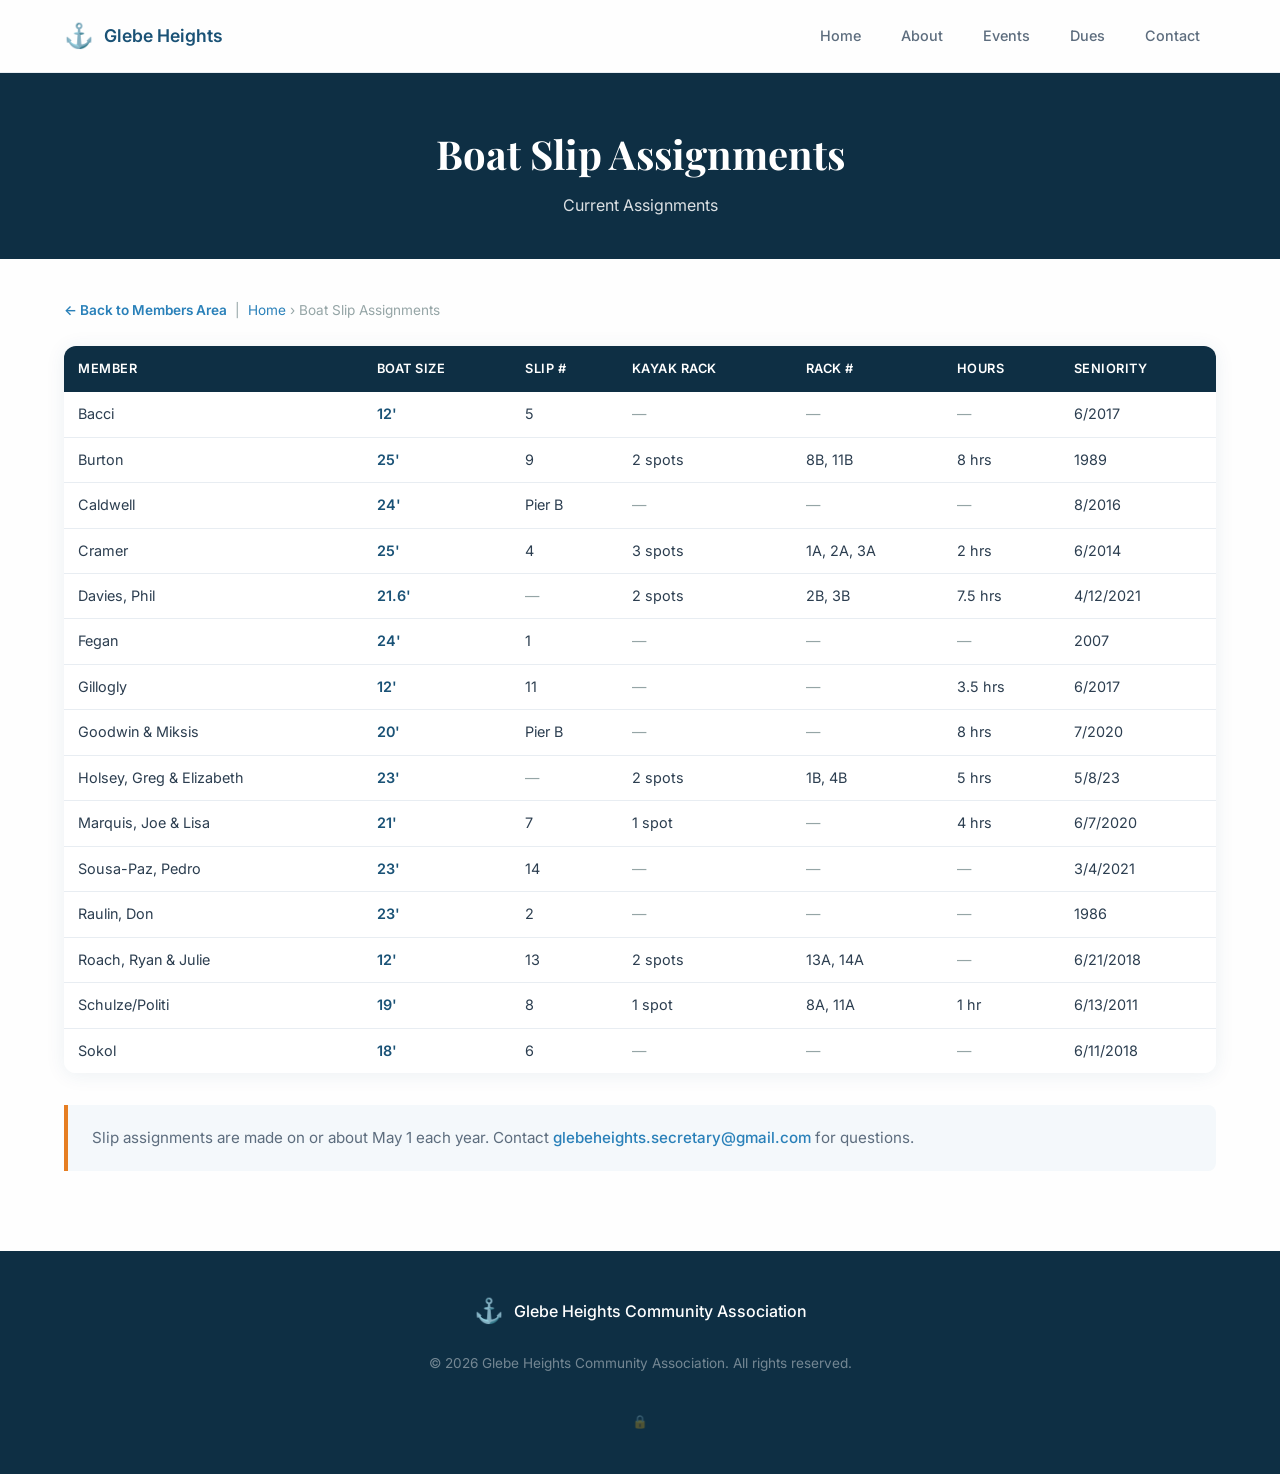
==== commit 03261293: "Add admin editing to all member pages - New admin-pages.js provides inline table editing (add/edit/d" ====
--- a/boatslips.html
+++ b/boatslips.html
@@ -419,6 +419,8 @@
         </div>
     </footer>
 
+    <script src="admin.js"></script>
+    <script src="admin-pages.js"></script>
     <script>
         const toggle = document.getElementById('mobile-toggle');
         const nav = document.getElementById('nav');
--- a/styles.css
+++ b/styles.css
@@ -1289,3 +1289,503 @@
     .collage-grid-img:nth-child(10) { grid-column: span 2; }
     .collage-grid-img:nth-child(11) { grid-column: span 2; }
 }
+
+/* ============================================
+   ADMIN MODE STYLES
+   ============================================ */
+
+.admin-toolbar {
+    position: fixed;
+    top: 0;
+    left: 0;
+    right: 0;
+    z-index: 9990;
+    background: var(--primary-dark);
+    color: white;
+    box-shadow: 0 2px 12px rgba(0,0,0,0.3);
+}
+
+.admin-toolbar-inner {
+    max-width: 1200px;
+    margin: 0 auto;
+    padding: 10px 24px;
+    display: flex;
+    align-items: center;
+    gap: 16px;
+    flex-wrap: wrap;
+}
+
+.admin-toolbar-label {
+    font-weight: 600;
+    font-size: 0.9rem;
+    white-space: nowrap;
+}
+
+.admin-toolbar-email {
+    font-size: 0.8rem;
+    opacity: 0.7;
+    white-space: nowrap;
+}
+
+.admin-toolbar-actions {
+    display: flex;
+    gap: 8px;
+    margin-left: auto;
+}
+
+.admin-toolbar-btn {
+    padding: 6px 14px;
+    border: 1px solid rgba(255,255,255,0.3);
+    border-radius: 4px;
+    background: transparent;
+    color: white;
+    font-size: 0.8rem;
+    font-weight: 500;
+    cursor: pointer;
+    transition: var(--transition);
+    white-space: nowrap;
+}
+
+.admin-toolbar-btn:hover {
+    background: rgba(255,255,255,0.1);
+    border-color: rgba(255,255,255,0.6);
+}
+
+.admin-toolbar-save {
+    background: #27ae60;
+    border-color: #27ae60;
+}
+
+.admin-toolbar-save:hover {
+    background: #2ecc71;
+    border-color: #2ecc71;
+}
+
+.admin-toolbar-reset {
+    border-color: #e67e22;
+    color: #f39c12;
+}
+
+.admin-toolbar-reset:hover {
+    background: rgba(243, 156, 18, 0.15);
+}
+
+.admin-toolbar-logout {
+    border-color: #e74c3c;
+    color: #e74c3c;
+}
+
+.admin-toolbar-logout:hover {
+    background: rgba(231, 76, 60, 0.15);
+}
+
+body.admin-mode-active {
+    padding-top: 48px;
+}
+
+body.admin-mode-active .header {
+    top: 48px;
+}
+
+/* Admin editable areas */
+.admin-editable {
+    position: relative;
+    transition: outline 0.2s ease, box-shadow 0.2s ease;
+}
+
+body.admin-mode-active .admin-editable {
+    outline: 2px dashed transparent;
+    outline-offset: 4px;
+}
+
+body.admin-mode-active .admin-editable:hover {
+    outline-color: rgba(39, 174, 96, 0.4);
+}
+
+.admin-editable.admin-editing-active {
+    outline: 2px dashed #27ae60 !important;
+    outline-offset: 4px;
+    box-shadow: 0 0 0 4px rgba(39, 174, 96, 0.08);
+    background: rgba(39, 174, 96, 0.02);
+}
+
+.admin-inline-edit-btn {
+    position: absolute;
+    top: -8px;
+    right: -8px;
+    width: 28px;
+    height: 28px;
+    border-radius: 50%;
+    border: 2px solid #27ae60;
+    background: white;
+    color: #27ae60;
+    font-size: 0.75rem;
+    cursor: pointer;
+    display: none;
+    align-items: center;
+    justify-content: center;
+    z-index: 10;
+    box-shadow: 0 2px 8px rgba(0,0,0,0.15);
+    transition: var(--transition);
+    line-height: 1;
+    padding: 0;
+}
+
+.admin-inline-edit-btn:hover {
+    background: #27ae60;
+    color: white;
+    transform: scale(1.1);
+}
+
+body.admin-mode-active .admin-inline-edit-btn {
+    display: flex;
+}
+
+/* Admin footer access link */
+.admin-footer-access {
+    margin-top: 12px;
+}
+
+.admin-login-trigger {
+    color: rgba(255,255,255,0.3);
+    text-decoration: none;
+    font-size: 0.8rem;
+    transition: var(--transition);
+}
+
+.admin-login-trigger:hover {
+    color: rgba(255,255,255,0.7);
+}
+
+.admin-footer-indicator {
+    font-size: 0.75rem;
+    color: #27ae60;
+    font-weight: 500;
+}
+
+/* Admin modal */
+.admin-modal-overlay {
+    position: fixed;
+    inset: 0;
+    background: rgba(0,0,0,0.6);
+    z-index: 99999;
+    display: flex;
+    align-items: center;
+    justify-content: center;
+    opacity: 0;
+    transition: opacity 0.3s ease;
+    padding: 24px;
+}
+
+.admin-modal-overlay.visible {
+    opacity: 1;
+}
+
+.admin-modal {
+    background: white;
+    border-radius: var(--radius);
+    padding: 36px;
+    max-width: 400px;
+    width: 100%;
+    position: relative;
+    box-shadow: 0 20px 60px rgba(0,0,0,0.3);
+}
+
+.admin-modal-wide {
+    max-width: 520px;
+}
+
+.admin-modal-close {
+    position: absolute;
+    top: 12px;
+    right: 16px;
+    background: none;
+    border: none;
+    font-size: 1.5rem;
+    color: var(--text-muted);
+    cursor: pointer;
+    transition: var(--transition);
+}
+
+.admin-modal-close:hover {
+    color: var(--text);
+}
+
+.admin-modal h3 {
+    font-family: 'Playfair Display', serif;
+    font-size: 1.4rem;
+    color: var(--primary-dark);
+    margin-bottom: 8px;
+}
+
+.admin-modal p {
+    color: var(--text-light);
+    font-size: 0.9rem;
+    margin-bottom: 20px;
+}
+
+.admin-modal form {
+    display: flex;
+    flex-direction: column;
+    gap: 12px;
+}
+
+.admin-modal input[type="email"],
+.admin-modal input[type="text"],
+.admin-modal textarea,
+.admin-modal select {
+    padding: 12px 16px;
+    border: 1px solid var(--border);
+    border-radius: var(--radius-sm);
+    font-size: 0.95rem;
+    font-family: inherit;
+    color: var(--text);
+    outline: none;
+    transition: var(--transition);
+    width: 100%;
+}
+
+.admin-modal input:focus,
+.admin-modal textarea:focus,
+.admin-modal select:focus {
+    border-color: var(--primary-light);
+    box-shadow: 0 0 0 3px rgba(41, 128, 185, 0.1);
+}
+
+.admin-modal textarea {
+    resize: vertical;
+    min-height: 80px;
+}
+
+.admin-modal label {
+    font-size: 0.85rem;
+    font-weight: 600;
+    color: var(--text);
+}
+
+.admin-modal button[type="submit"] {
+    padding: 12px 24px;
+    background: var(--primary);
+    color: white;
+    border: none;
+    border-radius: var(--radius-sm);
+    font-size: 0.95rem;
+    font-weight: 500;
+    cursor: pointer;
+    transition: var(--transition);
+}
+
+.admin-modal button[type="submit"]:hover {
+    background: var(--primary-light);
+}
+
+.admin-modal-error {
+    color: #e74c3c !important;
+    font-size: 0.85rem !important;
+    display: none !important;
+    margin-top: 8px !important;
+    margin-bottom: 0 !important;
+}
+
+.admin-modal-error.visible {
+    display: block !important;
+}
+
+/* Admin notification toast */
+.admin-notification {
+    position: fixed;
+    bottom: 24px;
+    right: 24px;
+    padding: 14px 24px;
+    border-radius: var(--radius-sm);
+    font-size: 0.9rem;
+    font-weight: 500;
+    z-index: 99999;
+    opacity: 0;
+    transform: translateY(10px);
+    transition: opacity 0.3s ease, transform 0.3s ease;
+    box-shadow: 0 4px 20px rgba(0,0,0,0.2);
+}
+
+.admin-notification.visible {
+    opacity: 1;
+    transform: translateY(0);
+}
+
+.admin-notification-success {
+    background: #27ae60;
+    color: white;
+}
+
+.admin-notification-error {
+    background: #e74c3c;
+    color: white;
+}
+
+/* Admin update card controls */
+.admin-card-controls {
+    position: absolute;
+    top: 8px;
+    right: 8px;
+    display: flex;
+    gap: 4px;
+    opacity: 0;
+    transition: opacity 0.2s ease;
+}
+
+body.admin-mode-active .update-card:hover .admin-card-controls,
+body.admin-mode-active .update-card .admin-card-controls:focus-within {
+    opacity: 1;
+}
+
+.admin-card-edit-btn,
+.admin-card-remove-btn {
+    width: 28px;
+    height: 28px;
+    border-radius: 50%;
+    border: 1px solid var(--border);
+    background: white;
+    cursor: pointer;
+    display: flex;
+    align-items: center;
+    justify-content: center;
+    font-size: 0.8rem;
+    transition: var(--transition);
+    box-shadow: var(--shadow);
+}
+
+.admin-card-edit-btn:hover {
+    border-color: #27ae60;
+    color: #27ae60;
+}
+
+.admin-card-remove-btn {
+    color: #e74c3c;
+    font-size: 1.1rem;
+    font-weight: bold;
+}
+
+.admin-card-remove-btn:hover {
+    background: #e74c3c;
+    color: white;
+    border-color: #e74c3c;
+}
+
+.admin-updates-controls {
+    text-align: center;
+    margin-top: 20px;
+    margin-bottom: 30px;
+}
+
+.admin-add-card-btn {
+    display: inline-flex;
+    align-items: center;
+    gap: 6px;
+    padding: 10px 22px;
+    background: #27ae60;
+    color: white;
+    border: none;
+    border-radius: var(--radius-sm);
+    font-size: 0.9rem;
+    font-weight: 500;
+    cursor: pointer;
+    transition: var(--transition);
+}
+
+.admin-add-card-btn:hover {
+    background: #219a52;
+    transform: translateY(-1px);
+    box-shadow: 0 4px 12px rgba(39, 174, 96, 0.3);
+}
+
+/* Admin calendar day styles */
+body.admin-mode-active .cal-day:not(.cal-empty) {
+    cursor: pointer;
+}
+
+body.admin-mode-active .cal-day:not(.cal-empty):hover {
+    outline: 2px solid var(--primary-light);
+    outline-offset: -2px;
+}
+
+.cal-admin-reserved {
+    background: #8e44ad !important;
+    border-radius: var(--radius-sm);
+}
+
+.cal-admin-reserved .cal-day-num {
+    color: white;
+    font-weight: 700;
+}
+
+.cal-admin-name {
+    font-size: 0.55rem;
+    color: white;
+    text-align: center;
+    line-height: 1.2;
+    max-width: 100%;
+    overflow: hidden;
+    text-overflow: ellipsis;
+    white-space: nowrap;
+}
+
+/* Admin responsive */
+@media (max-width: 768px) {
+    .admin-toolbar-inner {
+        padding: 8px 16px;
+        gap: 8px;
+    }
+
+    .admin-toolbar-email {
+        display: none;
+    }
+
+    .admin-toolbar-actions {
+        margin-left: 0;
+        width: 100%;
+        justify-content: flex-end;
+    }
+
+    .admin-toolbar-btn {
+        padding: 5px 10px;
+        font-size: 0.75rem;
+    }
+
+    body.admin-mode-active {
+        padding-top: 88px;
+    }
+
+    body.admin-mode-active .header {
+        top: 88px;
+    }
+}
+
+@media (max-width: 480px) {
+    .admin-toolbar-actions {
+        flex-wrap: wrap;
+    }
+
+    body.admin-mode-active {
+        padding-top: 100px;
+    }
+
+    body.admin-mode-active .header {
+        top: 100px;
+    }
+}
+
+/* Gallery members-only note */
+.gallery-members-note {
+    text-align: center;
+    margin-top: 24px;
+    font-size: 0.95rem;
+    color: var(--text-light);
+}
+.gallery-members-note a {
+    color: var(--primary-light);
+    text-decoration: none;
+    font-weight: 500;
+}
+.gallery-members-note a:hover {
+    color: var(--accent);
+}
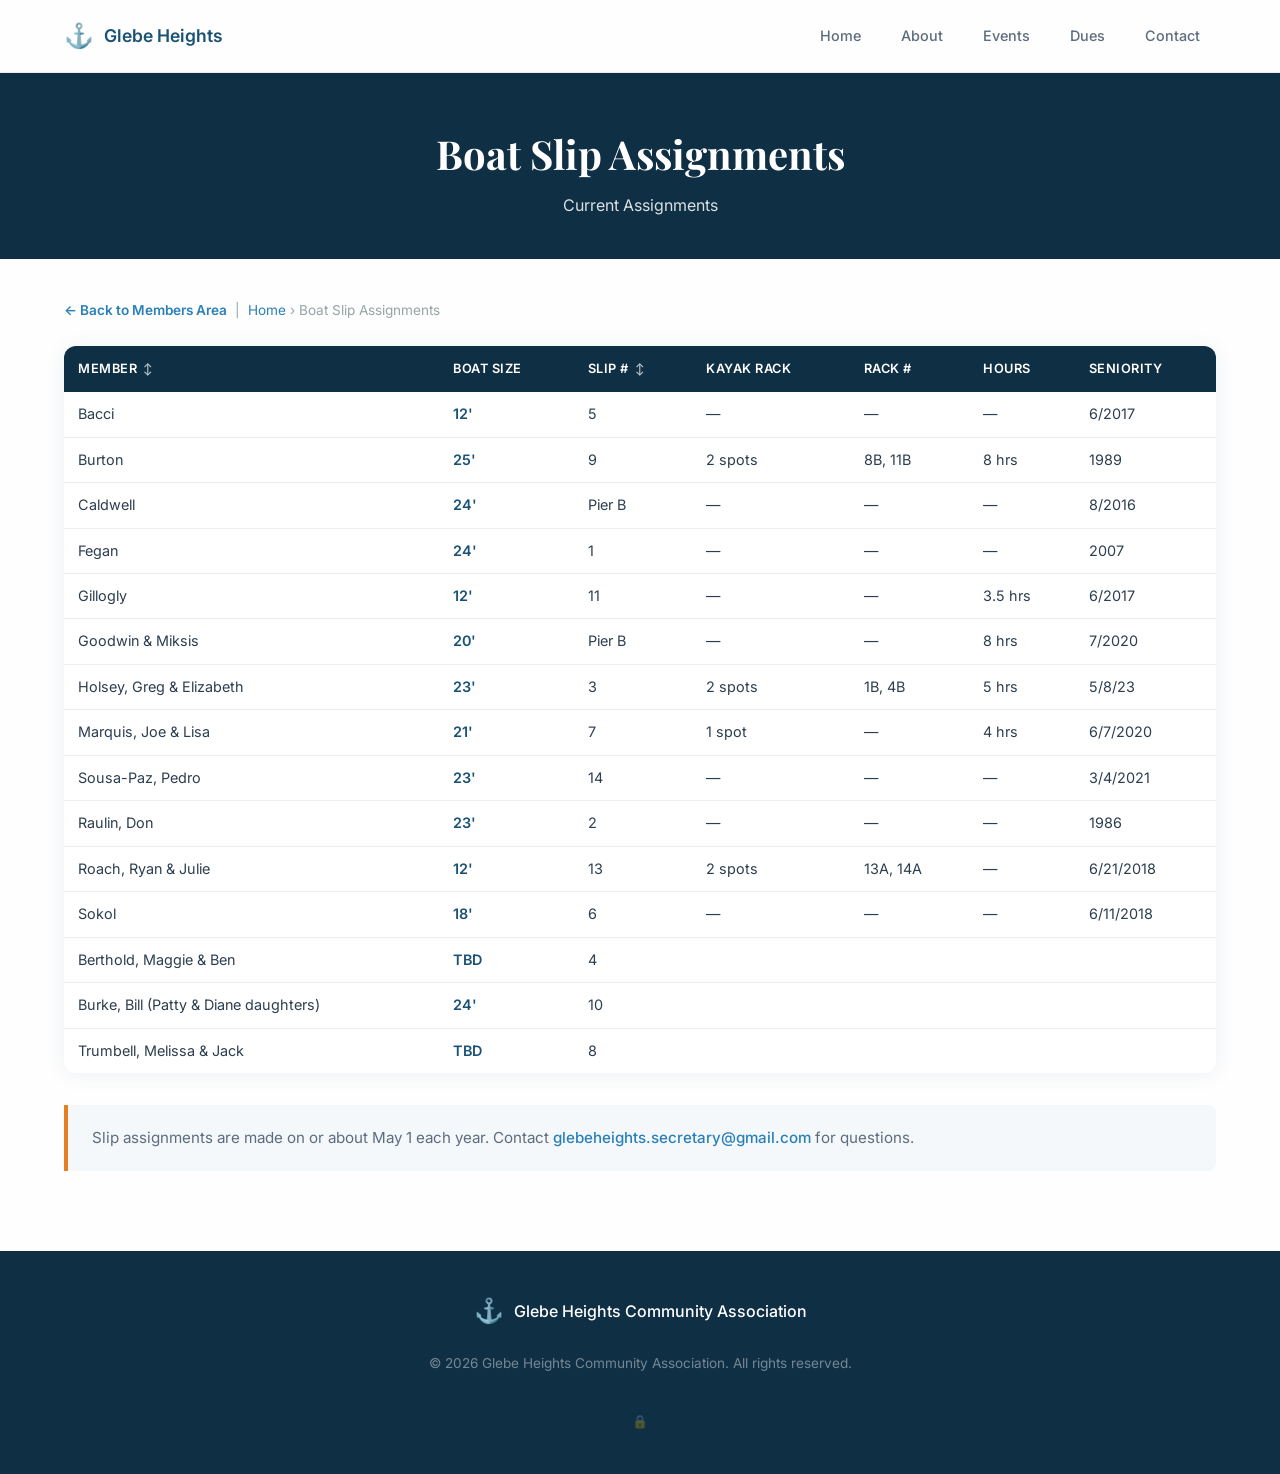
==== commit b379cc61: "feat: add boat slip table sorting Co-authored-by: Cursor <cursoragent@cursor.com>" ====
--- a/boatslips.html
+++ b/boatslips.html
@@ -103,6 +103,39 @@
             white-space: nowrap;
             position: sticky;
             top: 0;
+        }
+
+        .sort-button {
+            display: inline-flex;
+            align-items: center;
+            gap: 6px;
+            width: 100%;
+            padding: 0;
+            border: 0;
+            background: none;
+            color: inherit;
+            font: inherit;
+            letter-spacing: inherit;
+            text-align: left;
+            text-transform: inherit;
+            cursor: pointer;
+        }
+
+        .sort-button:focus-visible {
+            outline: 2px solid var(--accent);
+            outline-offset: 3px;
+            border-radius: 2px;
+        }
+
+        .sort-arrow {
+            font-size: 0.7rem;
+            line-height: 1;
+            opacity: 0.7;
+        }
+
+        .sort-button:hover .sort-arrow,
+        .sort-button:focus-visible .sort-arrow {
+            opacity: 1;
         }
 
         .slip-table td {
@@ -255,9 +288,17 @@
             <table class="slip-table">
                 <thead>
                     <tr>
-                        <th>Member</th>
+                        <th scope="col" aria-sort="none">
+                            <button type="button" class="sort-button" data-column="0" data-type="text" title="Sort by member name">
+                                Member <span class="sort-arrow" aria-hidden="true">&updownarrow;</span>
+                            </button>
+                        </th>
                         <th>Boat Size</th>
-                        <th>Slip #</th>
+                        <th scope="col" aria-sort="none">
+                            <button type="button" class="sort-button" data-column="2" data-type="slip" title="Sort by slip number">
+                                Slip # <span class="sort-arrow" aria-hidden="true">&updownarrow;</span>
+                            </button>
+                        </th>
                         <th>Kayak Rack</th>
                         <th>Rack #</th>
                         <th>Hours</th>
@@ -419,6 +460,7 @@
         </div>
     </footer>
 
+    <script src="github-publish.js"></script>
     <script src="admin.js"></script>
     <script src="admin-pages.js"></script>
     <script>
@@ -430,6 +472,75 @@
                 nav.classList.toggle('active');
             });
         }
+
+        const slipTable = document.querySelector('.slip-table');
+        if (slipTable) {
+            const tbody = slipTable.tBodies[0];
+            const sortButtons = slipTable.querySelectorAll('.sort-button');
+            const collator = new Intl.Collator(undefined, {
+                numeric: true,
+                sensitivity: 'base'
+            });
+
+            const cellValue = (row, column) =>
+                row.cells[column]?.textContent.trim() || '';
+
+            const isUnassigned = value =>
+                !value || value === '\u2014' || value === '-' || value.toLowerCase() === 'n/a';
+
+            sortButtons.forEach(button => {
+                button.addEventListener('click', () => {
+                    const column = Number(button.dataset.column);
+                    const type = button.dataset.type;
+                    const direction = button.dataset.direction === 'ascending'
+                        ? 'descending'
+                        : 'ascending';
+                    const multiplier = direction === 'ascending' ? 1 : -1;
+
+                    sortButtons.forEach(otherButton => {
+                        delete otherButton.dataset.direction;
+                        otherButton.closest('th').setAttribute('aria-sort', 'none');
+                        otherButton.querySelector('.sort-arrow').textContent = '\u2195';
+                    });
+
+                    button.dataset.direction = direction;
+                    button.closest('th').setAttribute('aria-sort', direction);
+                    button.querySelector('.sort-arrow').textContent =
+                        direction === 'ascending' ? '\u25B2' : '\u25BC';
+
+                    const rows = Array.from(tbody.rows);
+                    rows.sort((rowA, rowB) => {
+                        const valueA = cellValue(rowA, column);
+                        const valueB = cellValue(rowB, column);
+                        const unassignedA = isUnassigned(valueA);
+                        const unassignedB = isUnassigned(valueB);
+
+                        if (unassignedA !== unassignedB) {
+                            return unassignedA ? 1 : -1;
+                        }
+
+                        if (unassignedA) {
+                            return 0;
+                        }
+
+                        if (type === 'slip') {
+                            const numberA = /^\d+$/.test(valueA) ? Number(valueA) : null;
+                            const numberB = /^\d+$/.test(valueB) ? Number(valueB) : null;
+
+                            if (numberA !== null && numberB !== null) {
+                                return (numberA - numberB) * multiplier;
+                            }
+                            if (numberA !== null) return -1;
+                            if (numberB !== null) return 1;
+                        }
+
+                        return collator.compare(valueA, valueB) * multiplier;
+                    });
+
+                    rows.forEach(row => tbody.appendChild(row));
+                });
+            });
+        }
     </script>
 </body>
 </html>
--- a/styles.css
+++ b/styles.css
@@ -697,6 +697,7 @@
     box-shadow: var(--shadow-lg);
     padding: 30px;
     border: 1px solid var(--border);
+    overflow: hidden;
 }
 
 .calendar-header {
@@ -736,7 +737,7 @@
 
 .calendar-grid {
     display: grid;
-    grid-template-columns: repeat(7, 1fr);
+    grid-template-columns: repeat(7, minmax(0, 1fr));
     gap: 2px;
     margin-bottom: 2px;
 }
@@ -753,7 +754,7 @@
 
 #cal-days {
     display: grid;
-    grid-template-columns: repeat(7, 1fr);
+    grid-template-columns: repeat(7, minmax(0, 1fr));
     gap: 4px;
 }
 
@@ -767,6 +768,8 @@
     font-size: 0.9rem;
     position: relative;
     padding: 4px;
+    overflow: hidden;
+    min-width: 0;
 }
 
 .cal-empty {
@@ -803,7 +806,7 @@
     color: white;
     text-align: center;
     line-height: 1.2;
-    max-width: 100%;
+    width: 100%;
     overflow: hidden;
     text-overflow: ellipsis;
     white-space: nowrap;
@@ -824,7 +827,7 @@
     color: white;
     text-align: center;
     line-height: 1.2;
-    max-width: 100%;
+    width: 100%;
     overflow: hidden;
     text-overflow: ellipsis;
     white-space: nowrap;
@@ -845,7 +848,7 @@
     color: white;
     text-align: center;
     line-height: 1.2;
-    max-width: 100%;
+    width: 100%;
     overflow: hidden;
     text-overflow: ellipsis;
     white-space: nowrap;
@@ -1368,6 +1371,75 @@
 
 .admin-toolbar-reset:hover {
     background: rgba(243, 156, 18, 0.15);
+}
+
+.admin-toolbar-publish {
+    background: #2980b9;
+    border-color: #2980b9;
+}
+
+.admin-toolbar-publish:hover {
+    background: #3498db;
+    border-color: #3498db;
+}
+
+.admin-toolbar-publish:disabled {
+    opacity: 0.7;
+    cursor: default;
+}
+
+.admin-toolbar-publish-dirty {
+    background: #e67e22;
+    border-color: #e67e22;
+    animation: ghca-pulse 1.8s ease-in-out infinite;
+}
+
+.admin-toolbar-publish-dirty:hover {
+    background: #f39c12;
+    border-color: #f39c12;
+}
+
+@keyframes ghca-pulse {
+    0%, 100% { box-shadow: 0 0 0 0 rgba(230, 126, 34, 0.5); }
+    50% { box-shadow: 0 0 0 5px rgba(230, 126, 34, 0); }
+}
+
+.admin-toolbar-token {
+    border-color: rgba(255,255,255,0.3);
+}
+
+.ghca-token-steps {
+    margin: 8px 0 16px 18px;
+    padding: 0;
+    color: var(--text-light);
+    font-size: 0.9rem;
+    line-height: 1.5;
+}
+
+.ghca-token-steps li {
+    margin-bottom: 8px;
+}
+
+.ghca-token-steps a {
+    color: var(--primary-light);
+    font-weight: 600;
+}
+
+.ghca-token-disconnect {
+    margin-top: 12px;
+    background: none;
+    border: 1px solid #e74c3c;
+    color: #e74c3c;
+    padding: 8px 14px;
+    border-radius: 6px;
+    font-size: 0.85rem;
+    font-weight: 600;
+    cursor: pointer;
+    transition: var(--transition);
+}
+
+.ghca-token-disconnect:hover {
+    background: rgba(231, 76, 60, 0.1);
 }
 
 .admin-toolbar-logout {
@@ -1532,6 +1604,7 @@
 
 .admin-modal input[type="email"],
 .admin-modal input[type="text"],
+.admin-modal input[type="password"],
 .admin-modal textarea,
 .admin-modal select {
     padding: 12px 16px;
@@ -1633,6 +1706,10 @@
     transition: opacity 0.2s ease;
 }
 
+body.admin-mode-active .admin-card-controls {
+    opacity: 0.55;
+}
+
 body.admin-mode-active .update-card:hover .admin-card-controls,
 body.admin-mode-active .update-card .admin-card-controls:focus-within {
     opacity: 1;
@@ -1723,7 +1800,7 @@
     color: white;
     text-align: center;
     line-height: 1.2;
-    max-width: 100%;
+    width: 100%;
     overflow: hidden;
     text-overflow: ellipsis;
     white-space: nowrap;
@@ -1789,3 +1866,243 @@
 .gallery-members-note a:hover {
     color: var(--accent);
 }
+
+/* ============================================================
+   Events feed + reservation form additions (calendar/events hub)
+   ============================================================ */
+
+/* Honeypot: visually hidden & off-screen; not announced to screen readers */
+.hp-field {
+    position: absolute !important;
+    left: -9999px !important;
+    top: auto;
+    width: 1px;
+    height: 1px;
+    overflow: hidden;
+}
+
+/* Space/Area dropdown matches the other form fields */
+.reservation-form select {
+    width: 100%;
+    padding: 12px 40px 12px 16px;
+    border: 1px solid var(--border);
+    border-radius: var(--radius-sm);
+    font-family: inherit;
+    font-size: 0.95rem;
+    color: var(--text);
+    background-color: var(--bg);
+    transition: var(--transition);
+    cursor: pointer;
+    appearance: none;
+    -webkit-appearance: none;
+    background-image: url("data:image/svg+xml,%3Csvg xmlns='http://www.w3.org/2000/svg' width='12' height='8' viewBox='0 0 12 8'%3E%3Cpath fill='%235d6d7e' d='M6 8 0 0h12z'/%3E%3C/svg%3E");
+    background-repeat: no-repeat;
+    background-position: right 16px center;
+}
+.reservation-form select:focus {
+    outline: none;
+    border-color: var(--primary-light);
+    box-shadow: 0 0 0 3px rgba(41, 128, 185, 0.12);
+}
+
+/* Calendar: "+N more" note when a day has several events */
+.cal-more {
+    display: block;
+    font-size: 0.6rem;
+    color: var(--text-muted);
+    font-weight: 600;
+    margin-top: 1px;
+}
+
+/* Upcoming Events feed */
+.events-feed {
+    margin-bottom: 44px;
+}
+.events-feed-header {
+    display: flex;
+    align-items: baseline;
+    justify-content: space-between;
+    gap: 16px;
+    margin-bottom: 20px;
+    flex-wrap: wrap;
+}
+.events-feed-title {
+    font-family: 'Playfair Display', serif;
+    font-size: 1.4rem;
+    font-weight: 600;
+    color: var(--primary-dark);
+}
+.events-feed-link {
+    color: var(--accent);
+    font-weight: 600;
+    font-size: 0.9rem;
+    text-decoration: none;
+    white-space: nowrap;
+}
+.events-feed-link:hover { color: var(--accent-light); }
+
+.events-feed-grid {
+    display: grid;
+    grid-template-columns: repeat(auto-fill, minmax(280px, 1fr));
+    gap: 16px;
+}
+.event-feed-card {
+    display: flex;
+    gap: 16px;
+    align-items: flex-start;
+    background: white;
+    border: 1px solid var(--border);
+    border-left: 4px solid var(--primary);
+    border-radius: var(--radius-sm);
+    padding: 16px 18px;
+    box-shadow: var(--shadow);
+    transition: var(--transition);
+}
+.event-feed-card:hover {
+    transform: translateY(-2px);
+    box-shadow: var(--shadow-lg);
+}
+.event-feed-card.event-type-reservation { border-left-color: var(--accent); }
+.event-feed-card.event-type-meeting { border-left-color: var(--primary-light); }
+.event-feed-card.event-type-event { border-left-color: #27ae60; }
+
+.event-feed-date {
+    flex-shrink: 0;
+    width: 54px;
+    text-align: center;
+    background: var(--bg-alt);
+    border-radius: var(--radius-sm);
+    padding: 8px 4px;
+    line-height: 1.1;
+}
+.event-feed-mon {
+    display: block;
+    font-size: 0.7rem;
+    font-weight: 700;
+    text-transform: uppercase;
+    letter-spacing: 0.5px;
+    color: var(--accent);
+}
+.event-feed-day {
+    display: block;
+    font-size: 1.5rem;
+    font-weight: 700;
+    color: var(--primary-dark);
+}
+.event-feed-body { min-width: 0; }
+.event-feed-badge {
+    display: inline-block;
+    font-size: 0.65rem;
+    font-weight: 700;
+    text-transform: uppercase;
+    letter-spacing: 0.5px;
+    padding: 2px 8px;
+    border-radius: 20px;
+    margin-bottom: 6px;
+}
+.event-badge-reservation { background: rgba(230, 126, 34, 0.14); color: #ca6510; }
+.event-badge-meeting { background: rgba(41, 128, 185, 0.14); color: var(--primary); }
+.event-badge-event { background: rgba(39, 174, 96, 0.14); color: #1e8449; }
+.event-feed-name {
+    font-size: 1.05rem;
+    font-weight: 600;
+    color: var(--primary-dark);
+    margin: 0 0 4px;
+    line-height: 1.25;
+}
+.event-feed-meta {
+    font-size: 0.85rem;
+    color: var(--text-light);
+    margin: 0;
+}
+.events-feed-empty {
+    grid-column: 1 / -1;
+    text-align: center;
+    color: var(--text-light);
+    background: var(--bg-alt);
+    border: 1px dashed var(--border);
+    border-radius: var(--radius-sm);
+    padding: 28px;
+}
+
+.updates-subhead {
+    font-family: 'Playfair Display', serif;
+    font-size: 1.4rem;
+    font-weight: 600;
+    color: var(--primary-dark);
+    margin: 0 0 20px;
+}
+
+@media (max-width: 480px) {
+    .events-feed-grid { grid-template-columns: 1fr; }
+}
+
+/* Calendar day-detail popover */
+.cal-day.cal-has-events { cursor: pointer; }
+.cal-day.cal-has-events:focus-visible { outline: 2px solid var(--primary-light); outline-offset: 2px; }
+.cal-modal-overlay {
+    position: fixed;
+    inset: 0;
+    background: rgba(14, 47, 68, 0.55);
+    display: flex;
+    align-items: center;
+    justify-content: center;
+    padding: 20px;
+    z-index: 10000;
+    opacity: 0;
+    transition: opacity 0.2s ease;
+}
+.cal-modal-overlay.visible { opacity: 1; }
+.cal-modal {
+    background: #fff;
+    border-radius: var(--radius);
+    padding: 24px 24px 26px;
+    max-width: 420px;
+    width: 100%;
+    box-shadow: var(--shadow-lg);
+    position: relative;
+    transform: translateY(8px);
+    transition: transform 0.2s ease;
+}
+.cal-modal-overlay.visible .cal-modal { transform: translateY(0); }
+.cal-modal-close {
+    position: absolute;
+    top: 8px;
+    right: 14px;
+    background: none;
+    border: none;
+    font-size: 1.7rem;
+    line-height: 1;
+    color: var(--text-light);
+    cursor: pointer;
+}
+.cal-modal-close:hover { color: var(--primary-dark); }
+.cal-modal-title {
+    font-family: 'Playfair Display', serif;
+    font-size: 1.15rem;
+    color: var(--primary-dark);
+    margin: 0 0 16px;
+    padding-right: 24px;
+}
+.cal-detail-list {
+    list-style: none;
+    margin: 0;
+    padding: 0;
+    display: flex;
+    flex-direction: column;
+    gap: 14px;
+}
+.cal-detail-item { display: flex; gap: 12px; align-items: flex-start; }
+.cal-detail-badge {
+    display: inline-block;
+    font-size: 0.62rem;
+    font-weight: 700;
+    text-transform: uppercase;
+    letter-spacing: 0.5px;
+    padding: 3px 9px;
+    border-radius: 20px;
+    white-space: nowrap;
+    margin-top: 2px;
+}
+.cal-detail-text { display: flex; flex-direction: column; color: var(--primary-dark); line-height: 1.35; }
+.cal-detail-meta { font-size: 0.85rem; color: var(--text-light); margin-top: 3px; }
